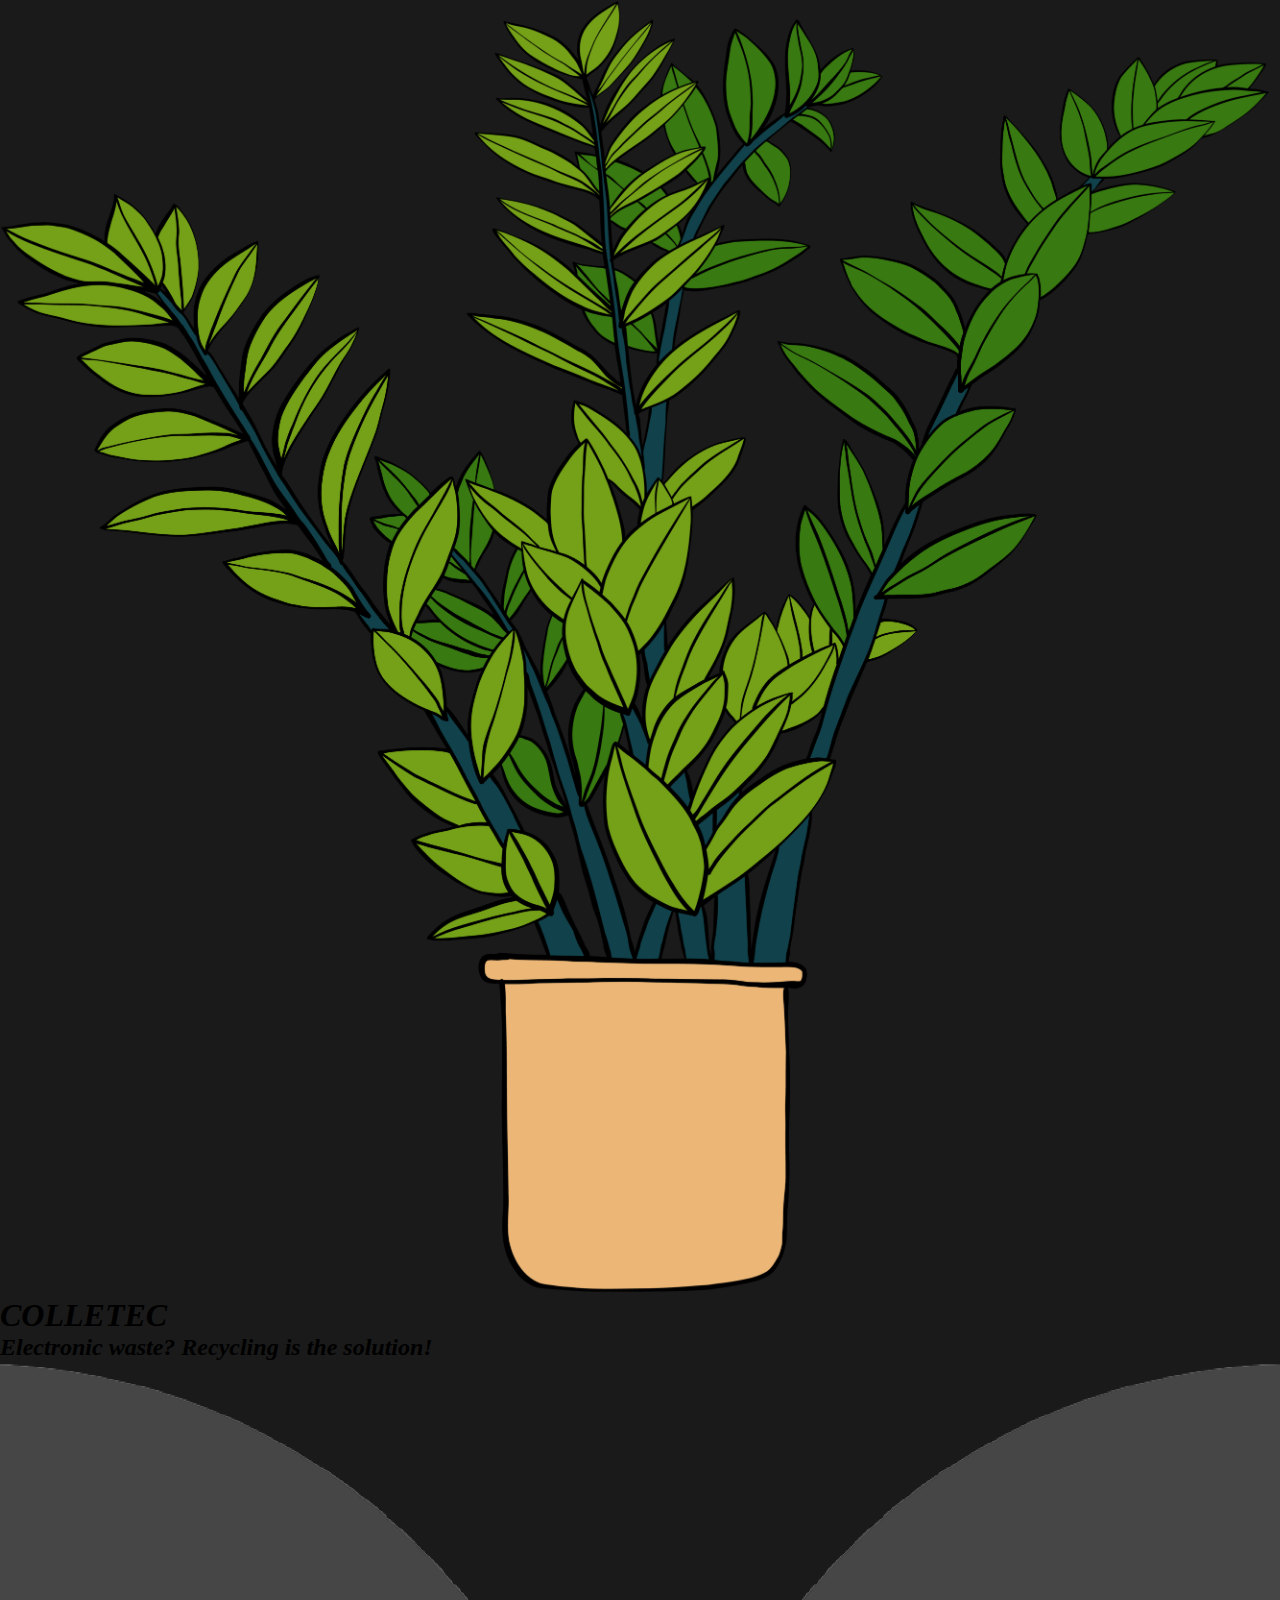
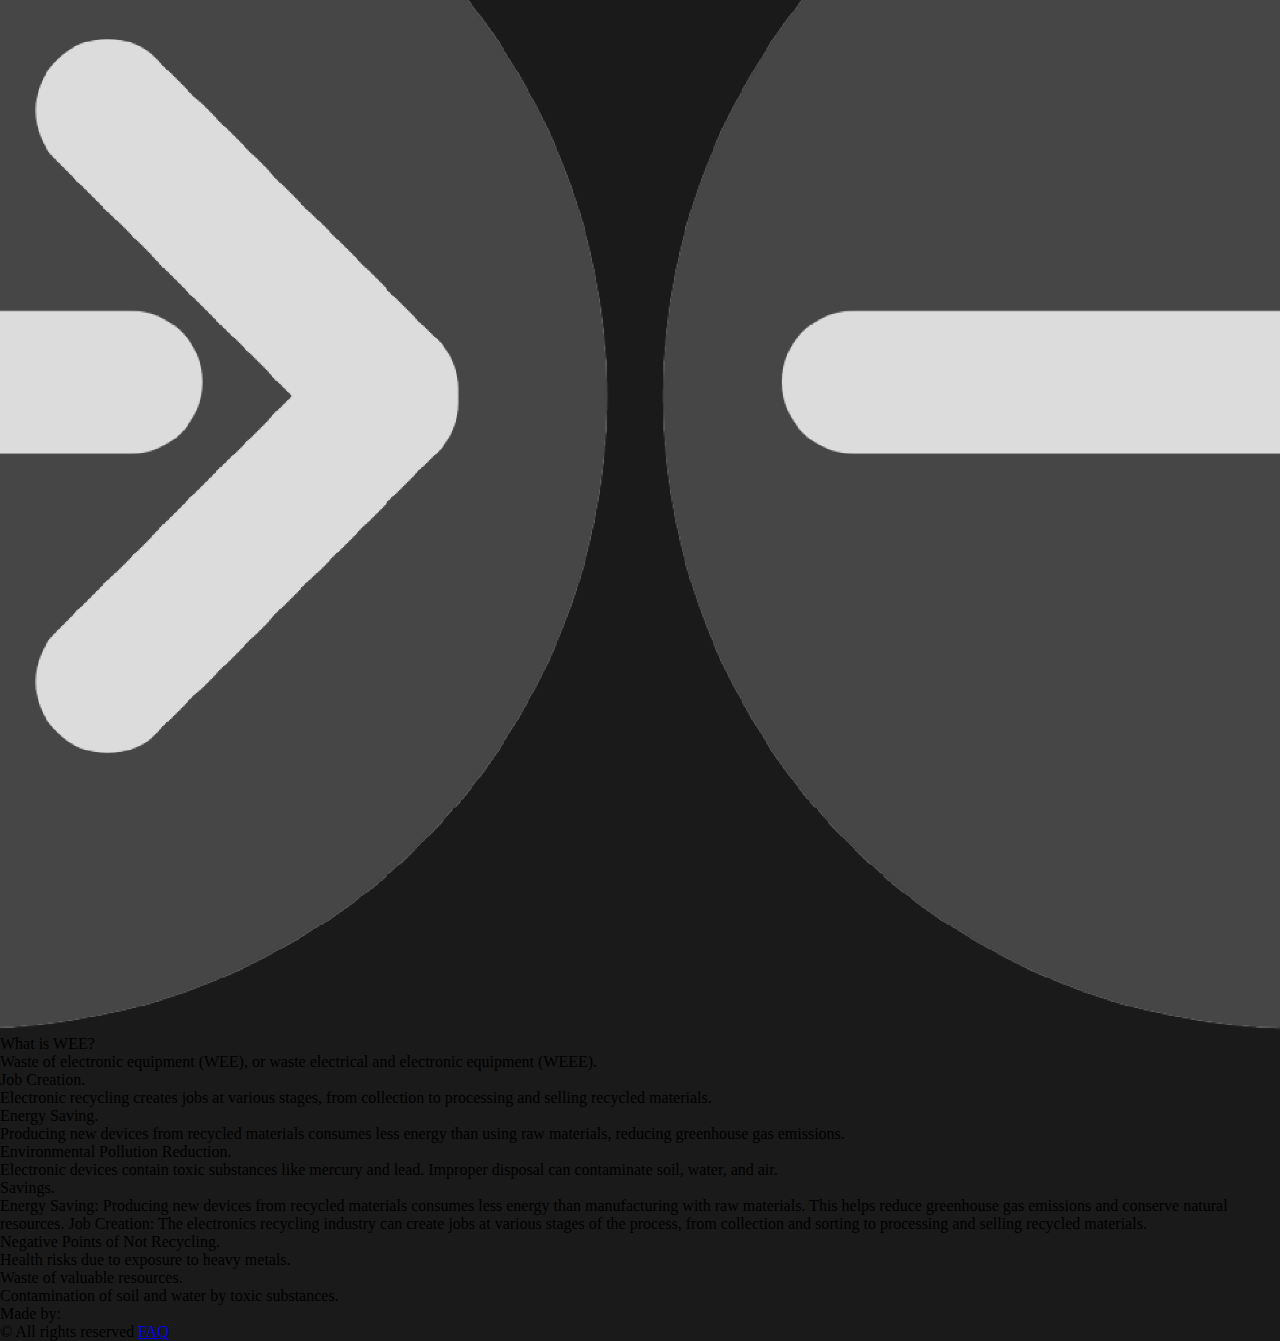
==== index.html @ 887770db "Update to english index.html" ====
<!DOCTYPE html>
<html lang="en">
<head>
    <meta charset="UTF-8">
    <meta name="viewport" content="width=device-width, initial-scale=1.0">
    <title>Electronic Waste Collection</title>

    <link rel="stylesheet" href="style.css">
    <link rel="shortcut icon" href="./images/Nokia.png" type="image/x-icon">

    <script src="javascript.js"></script>

    <link rel="preconnect" href="https://fonts.googleapis.com">
    <link rel="preconnect" href="https://fonts.gstatic.com" crossorigin>
    <link href="https://fonts.googleapis.com/css2?family=Jost:ital,wght@0,100..900;1,100..900&family=Poppins:ital,wght@0,100;0,200;0,300;0,400;0,500;0,600;0,700;0,800;0,900&family=Roboto:ital,wght@0,100;0,300;0,400;0,500;0,700;0,900;1,100;1,300;1,400;1,500;1,700;1,900&display=swap" rel="stylesheet">
</head>
<body class="background">

    <header>
        <img src="./images/vecteezy_simplicity-zanzibar-gem-plant-simplicity-freehand-drawing_11793510.png" alt="">
        <div class="sqrdiv"><div class="square"></div></div>
        <h1><i>COLLETEC</i></h1>
        <h2><i>Electronic waste? Recycling is the solution!</i></h2>
    </header>

    <div id="container">
        <div class="arrows" id="go-back"><img src="./images/Seta.png" alt=""></div>
        
        <div id="image-container">
            <div id="page"></div>
            
            <div class="image-div">
                <img class="images" src="./images/WhatsApp Image 2024-08-13 at 6.10.14 PM (1).jpeg" alt="">
                <div class="info hide-info"><p></p></div>
            </div>
            
            <div class="image-div">
                <img class="images" src="./images/WhatsApp Image 2024-08-13 at 6.10.14 PM (2).jpeg" alt="">
                <div class="info hide-info"><p></p></div>
            </div>
            
            <div class="image-div">
                <img class="images" src="./images/WhatsApp Image 2024-08-13 at 6.10.14 PM (3).jpeg" alt="">
                <div class="info hide-info"><p></p></div>
            </div>
            
            <div class="image-div">
                <img class="images" src="./images/WhatsApp Image 2024-08-13 at 9.44.49 AM.jpeg" alt="">
                <div class="info hide-info"><p></p></div>
            </div>
        </div>

        <div class="arrows" id="go-forward"><img src="./images/Seta.png" alt=""></div>
    </div>

    <div id="text">
        <span class="title">What is WEE?</span>
        <p>Waste of electronic equipment (WEE), or waste electrical and electronic equipment (WEEE).</p>
        <span class="title">Job Creation.</span>
        <p>Electronic recycling creates jobs at various stages, from collection to processing and selling recycled materials.</p>
        <span class="title">Energy Saving.</span>
        <p>Producing new devices from recycled materials consumes less energy than using raw materials, reducing greenhouse gas emissions.</p>
        <span class="title">Environmental Pollution Reduction.</span>
        <p>Electronic devices contain toxic substances like mercury and lead. Improper disposal can contaminate soil, water, and air.</p>
        <span class="title">Savings.</span>
        <p>Energy Saving: Producing new devices from recycled materials consumes less energy than manufacturing with raw materials. This helps reduce greenhouse gas emissions and conserve natural resources. Job Creation: The electronics recycling industry can create jobs at various stages of the process, from collection and sorting to processing and selling recycled materials.</p>

        <span class="title">Negative Points of Not Recycling.</span>
        <ul>
            <li>Health risks due to exposure to heavy metals.</li>
            <li>Waste of valuable resources.</li>
            <li>Contamination of soil and water by toxic substances.</li>
        </ul>
    </div>

    <div id="footer">
        Made by: <br>
        <p id="names"></p>
        <p>© All rights reserved <a href="contacts.html">FAQ</a></p>
    </div>

</body>
</html>
---- style.css ----
@media (min-width: 1280px){
  :root {
    --image-height: 619px;
  }
  
  *{
      max-width: calc(100vw - 10px);
      box-sizing: border-box;
      padding: 0;
      margin: 0;
  }
  
  body{
      background-color: rgb(26, 26, 26);
      transition: 0.2s;
  }
  
  .info p{
      color: white;
      margin: 6px;
  }
  
  .info p a{
    text-decoration: none;
    color: rgb(13, 0, 255);
  }
  
  .info p a:hover{
    color: white;
    transition: 0.3s;
  }
  
  .divimagens{
      width: max-content;
  }
  
  /* Para alterar o tamanho da imagem precisará alterar as 3 widths abaixo e a height do terceiro abaixo */
  
  .imagens{
      height: var(--image-height);
      display: block;
  }
  
  .info{
      width: 1082px; /* Alterado automaticamente no js */
      background-color: rgba(0, 0, 0, 0.292);
      padding: 8px;
      position: relative;
      bottom: 74px;
      backdrop-filter: blur(0px);
      transition: 0.4s;
      height: max-content;
    }
    
    #image-container{
      height: calc(var(--image-height) + 32px);
      overflow: hidden;
    }
    
    .info.hover{
      bottom: 0;
      backdrop-filter: blur(2px);
    }    
    
    #avancar img{
      width: 55px;
    }
    
    #avancar img:hover, #retroceder img:hover{
      filter: brightness(1.3);
      transition: 0.2s;
      width: 55px;
      scale: 1.05;
      cursor: pointer;
      user-select: none;
    }
    
    #retroceder img{
      rotate: 180deg;
      width: 55px;
    }
    
    #avancar, #retroceder{
      width: max-content;
    }
    
    #imgshadow{
      height: 450px;
      width: 800px;
      background-color: white;
    }
    
    .info::after{
      content: '';
      position: absolute;
      bottom: 0;
      left: 0;
      width: 100%;
      height: 65%;
      background: linear-gradient(to top, rgb(0, 0, 0), rgba(0, 0, 0, 0));
      pointer-events: none;
    }
    
    .info::after{
      transition: 335ms;
    }
    
    .info:hover::after{
      transition: 335ms; 
      opacity: 0;
    }
  
    #container{
      display: flex;
      align-items: center;
      justify-content: center;
      gap: 25px; /* Distancia das setas */
      width: 1300px;
      margin: auto;
  }
  
  #pagina{
      position: relative;
      left: 15px;
      top: 47px;
      font-size: 23px;
      background-color: rgba(0, 0, 0, 0.383);
      border-radius: 8px;
      width: max-content;
      height: max-content;
      color: white;
      padding: 3px;
      padding-left: 5px;
  }
  
  .setas.lightmode{
    filter: invert(100);
  }
  
  .fundo.light-mode{
      background-color: white;
  }
  
  .sumir-info{
    margin-top: 80px;
  }
  
  .clear{
    display: none;
  }

}

.clear{
  display: none;
}

.divimagens.clear{
  display: none;
}

@media (max-width: 1279px){

  *{
    padding: 0;
    box-sizing: border-box;
    margin: 0;
  }

  .setas img{
    width: 10dvw;
    max-width: 55px;
  }

  #avancar, #retroceder{
    width: max-content;
    height: max-content;
    position: relative;
    bottom: 30px;
  }

  #retroceder{
    rotate: 180deg;
  }

  #container{
    display: flex;
    justify-content: center;
    align-items: center;
    gap: 4vw;
  }

  #image-container{
    width: max-content;
    height: max-content;
  }

  #divimagens{
    width: max-content;
    height: max-content;
  }

  .imagens{
    width: 65dvw;
  }

  #pagina{
    position: relative;
    left: 15px;
    top: 47px;
    font-size: 16px;
    background-color: rgba(0, 0, 0, 0.383);
    border-radius: 3px;
    width: max-content;
    height: max-content;
    color: white;
  }

  header h1, header h2{
    font-family: "Jost";
    font-size: 10lvw;
  }

  header h1{
    padding-top: 1vh;
  }

  header h2{
    font-size: 3.3lvw;
    font-weight: 400;
    margin-bottom: 0.5lvw;
    line-height: 0.8lvw;
  }

  header{
    background: linear-gradient(to right, #5AC191, #137547);
    border-bottom: 5px #054A29 solid;
    color: white;
    text-align: center;
    overflow: hidden;
    height: 22.4lvw;
    display: flex;
    flex-direction: column;
    justify-content: center;
  }
  
  .square{
    width: 45lvw;
    height: 30lvh;
    min-height: 30lvw;
    min-width: 44lvh;
    background: linear-gradient(#16814F, #104e2e);
    border: 5px #00ff88 solid;
    rotate: 45deg;
    position: absolute;
    left: 68lvw;
    bottom: -14lvh;
  }

  .sqrdiv{
    position: relative;
  }

  #footer{
    border-top: #bb2b2b solid 4px;
    background: linear-gradient(to left, #b54f4f, #7b3e3e);
    width: 100lvw;
    height: 10lvh;
    position: absolute;
    bottom: -1px;
    color: white;
    padding-top: 3px;
    display: flex;
    flex-direction: column;
    align-items: center;
    text-align: center;
    position: fixed;
    text-shadow: 7px 4px 8px rgba(0,0,0,0.6);
  }

  #footer p:nth-child(3){
    margin-top: 8px;
  }

  #footer a{
    color: white;
    text-align: right;
    margin-left: 10px;
  }

  header img{
    position: absolute;
    top: 0.4lvh;
    left: 0lvw;
    width: 21lvw;
    height: 21lvw;
  }

  #text{
    width: 100%;
    padding: 30px;
    font-size: 20px;
  }

  body{
    padding-bottom: 89px;
  }

  .title{
    font-size: 8vw;
  }
  
  #text p{
    margin-top: 10px;
    margin-bottom: 40px;
  }

  #text{
    margin-top: -80px;
  }

  footer{
    padding: 20px;
    padding-top: 0;
    font-size: 23px;
  }

  .telefone{
    font-size: 5.8lvw;
    text-align: left;
    margin-right: 25lvw;
  }

  .telefone a{
    color: green;
    font-family: 'Franklin Gothic Medium', 'Arial Narrow', Arial, sans-serif;
    font-weight: 300;
  }

  #text2 p{
    margin-top: 10px;
    margin-bottom: 40px;
  }

  #text2{
    width: 100%;
    padding: 30px;
    font-size: 5.5vw;
  }

  ul{
    list-style-type: none;
    margin-top: 40px;
  }

  .sumir-info{
    margin-top: 80px;
  }

  #telefones{
    margin-bottom: 40px;
    margin-top: 30px;
    width: 100%;
    display: flex;
    flex-direction: column;
    justify-content: center;
    align-items: end;
  }

}
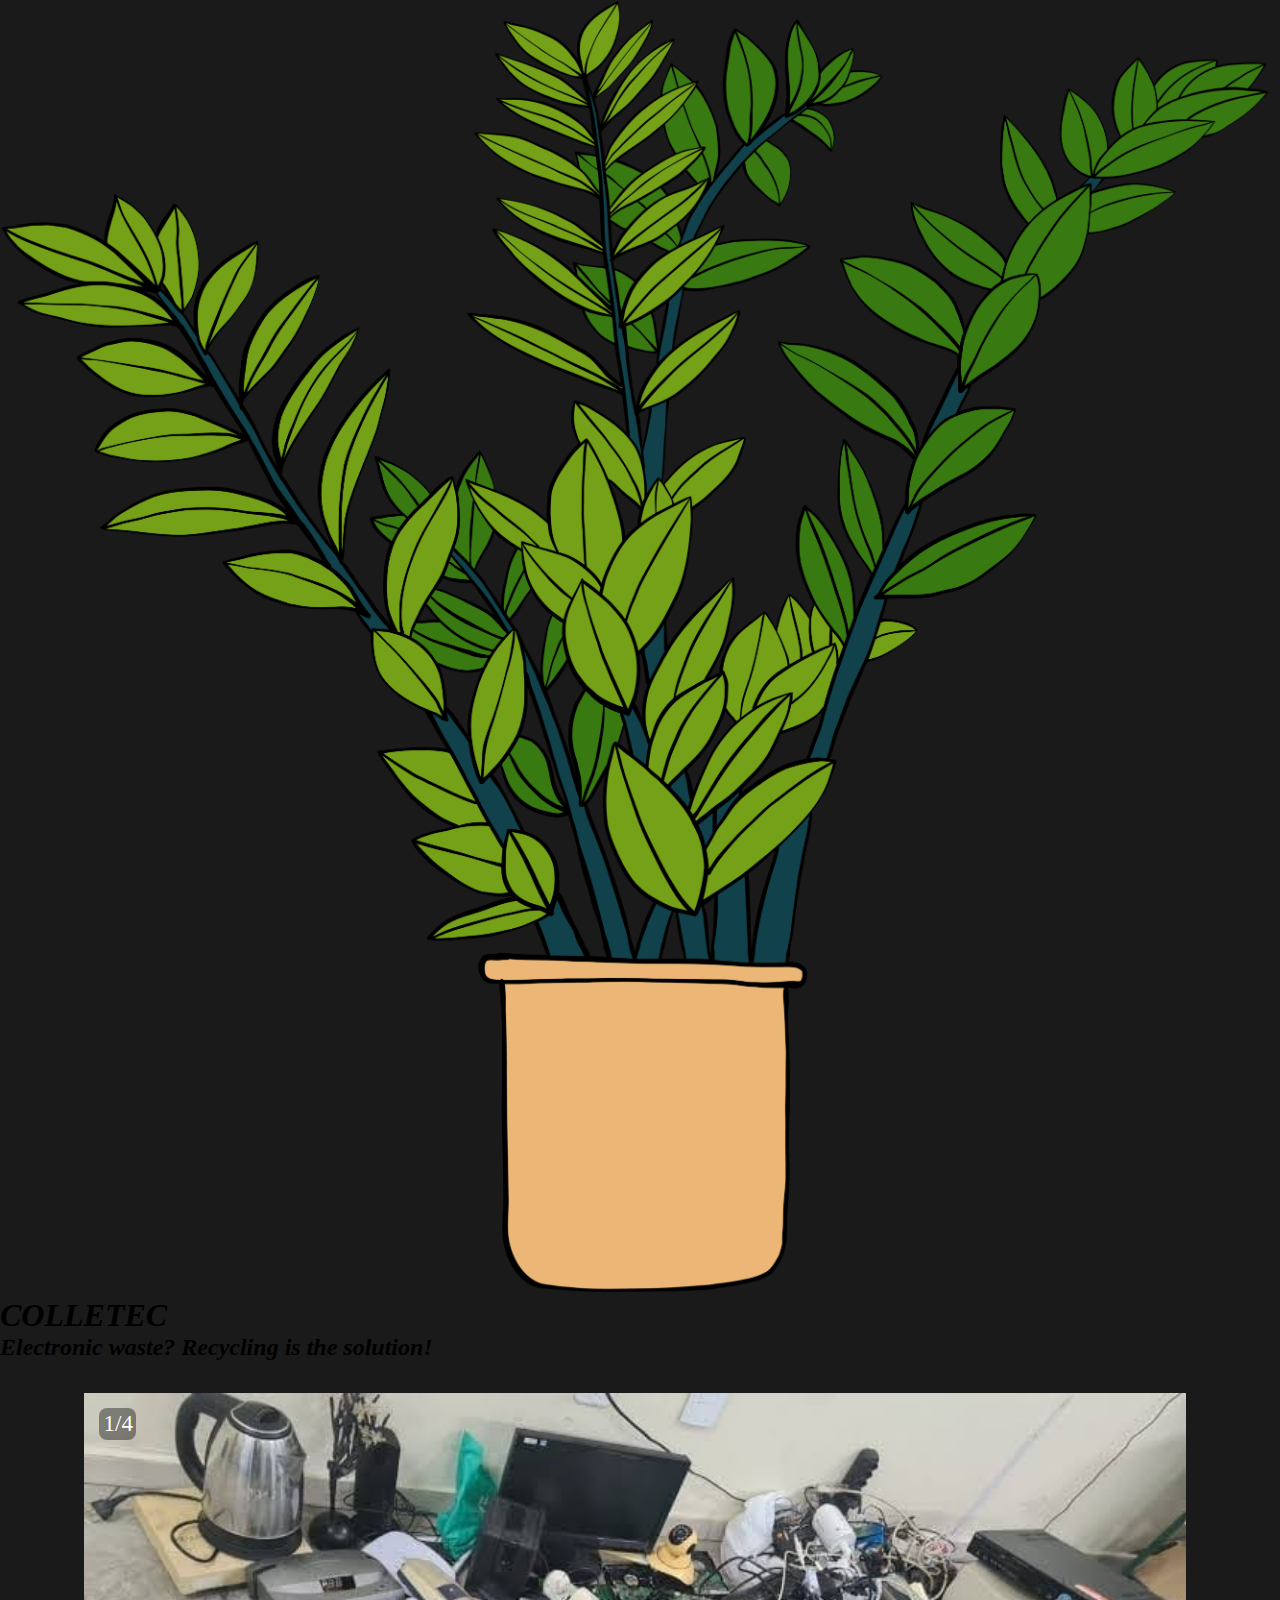
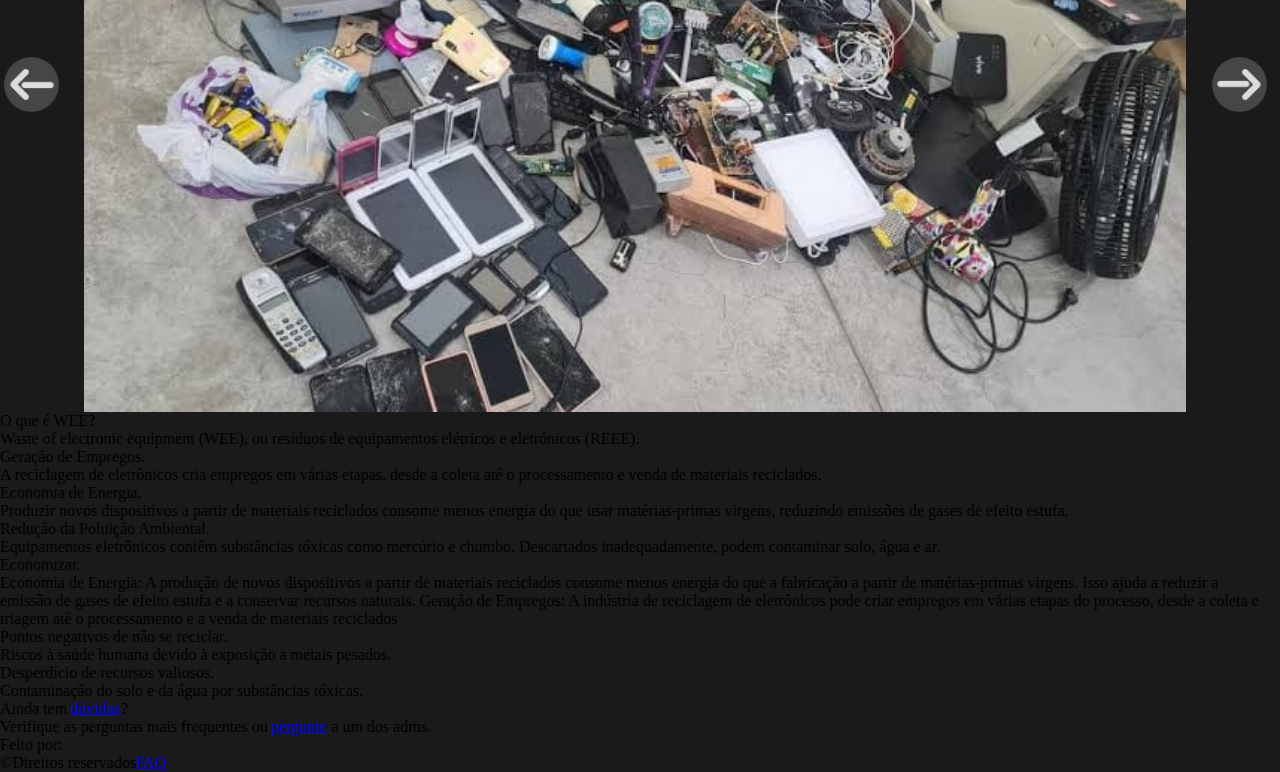
==== commit b74a5c8d: "Update index.html" ====
--- a/index.html
+++ b/index.html
@@ -3,18 +3,21 @@
 <head>
     <meta charset="UTF-8">
     <meta name="viewport" content="width=device-width, initial-scale=1.0">
-    <title>Electronic Waste Collection</title>
+    <title>Electronic waste collection</title>
+</head>
 
     <link rel="stylesheet" href="style.css">
+
     <link rel="shortcut icon" href="./images/Nokia.png" type="image/x-icon">
 
     <script src="javascript.js"></script>
 
     <link rel="preconnect" href="https://fonts.googleapis.com">
     <link rel="preconnect" href="https://fonts.gstatic.com" crossorigin>
-    <link href="https://fonts.googleapis.com/css2?family=Jost:ital,wght@0,100..900;1,100..900&family=Poppins:ital,wght@0,100;0,200;0,300;0,400;0,500;0,600;0,700;0,800;0,900&family=Roboto:ital,wght@0,100;0,300;0,400;0,500;0,700;0,900;1,100;1,300;1,400;1,500;1,700;1,900&display=swap" rel="stylesheet">
-</head>
-<body class="background">
+    <link href="https://fonts.googleapis.com/css2?family=Jost:ital,wght@0,100..900;1,100..900&family=Poppins:ital,wght@0,100;0,200;0,300;0,400;0,500;0,600;0,700;0,800;0,900;1,100;1,200;1,300;1,400;1,500;1,600;1,700;1,800;1,900&family=Roboto:ital,wght@0,100;0,300;0,400;0,500;0,700;0,900;1,100;1,300;1,400;1,500;1,700;1,900&display=swap" rel="stylesheet">
+    
+
+<body class="fundo">
 
     <header>
         <img src="./images/vecteezy_simplicity-zanzibar-gem-plant-simplicity-freehand-drawing_11793510.png" alt="">
@@ -24,59 +27,108 @@
     </header>
 
     <div id="container">
-        <div class="arrows" id="go-back"><img src="./images/Seta.png" alt=""></div>
+        
+        <div class="setas" id="retroceder"><img src="./images/Seta.png" alt=""></div>
         
         <div id="image-container">
-            <div id="page"></div>
             
-            <div class="image-div">
-                <img class="images" src="./images/WhatsApp Image 2024-08-13 at 6.10.14 PM (1).jpeg" alt="">
-                <div class="info hide-info"><p></p></div>
+            <div id="pagina"></div>
+            
+            <div class="divimagens">
+                
+                <img class="imagens" src="./images/WhatsApp Image 2024-08-13 at 6.10.14 PM (1).jpeg" alt="">
+
+                <div class="info sumir-info">
+
+                    <p>
+                        
+                    </p>
+
+                </div>
+
             </div>
             
-            <div class="image-div">
-                <img class="images" src="./images/WhatsApp Image 2024-08-13 at 6.10.14 PM (2).jpeg" alt="">
-                <div class="info hide-info"><p></p></div>
+            <div class="divimagens">
+                
+                <img class="imagens" src="./images/WhatsApp Image 2024-08-13 at 6.10.14 PM (2).jpeg" alt="">
+
+                <div class="info sumir-info">
+
+                    <p>
+                        
+                    </p>
+
+                </div>
+
             </div>
             
-            <div class="image-div">
-                <img class="images" src="./images/WhatsApp Image 2024-08-13 at 6.10.14 PM (3).jpeg" alt="">
-                <div class="info hide-info"><p></p></div>
+            <div class="divimagens">
+                
+                <img class="imagens" src="./images/WhatsApp Image 2024-08-13 at 6.10.14 PM (3).jpeg" alt="">
+
+                <div class="info sumir-info">
+
+                    <p>
+                        
+                    </p>
+
+                </div>
+
             </div>
             
-            <div class="image-div">
-                <img class="images" src="./images/WhatsApp Image 2024-08-13 at 9.44.49 AM.jpeg" alt="">
-                <div class="info hide-info"><p></p></div>
+            <div class="divimagens">
+                
+                <img class="imagens" src="./images/WhatsApp Image 2024-08-13 at 9.44.49 AM.jpeg" alt="">
+
+                <div class="info sumir-info">
+
+                    <p>
+                        
+                    </p>
+
+                </div>
+
             </div>
+            
         </div>
 
-        <div class="arrows" id="go-forward"><img src="./images/Seta.png" alt=""></div>
+        <div class="setas"  id="avancar"><img src="./images/Seta.png" alt=""></div>
     </div>
 
     <div id="text">
-        <span class="title">What is WEE?</span>
-        <p>Waste of electronic equipment (WEE), or waste electrical and electronic equipment (WEEE).</p>
-        <span class="title">Job Creation.</span>
-        <p>Electronic recycling creates jobs at various stages, from collection to processing and selling recycled materials.</p>
-        <span class="title">Energy Saving.</span>
-        <p>Producing new devices from recycled materials consumes less energy than using raw materials, reducing greenhouse gas emissions.</p>
-        <span class="title">Environmental Pollution Reduction.</span>
-        <p>Electronic devices contain toxic substances like mercury and lead. Improper disposal can contaminate soil, water, and air.</p>
-        <span class="title">Savings.</span>
-        <p>Energy Saving: Producing new devices from recycled materials consumes less energy than manufacturing with raw materials. This helps reduce greenhouse gas emissions and conserve natural resources. Job Creation: The electronics recycling industry can create jobs at various stages of the process, from collection and sorting to processing and selling recycled materials.</p>
+        <span class="title">O que é WEE?</span>
+        <p>Waste of electronic equipment (WEE), ou resíduos de equipamentos elétricos e eletrónicos (REEE).</p>
+        <span class="title">Geração de Empregos.</span>
+        <p>A reciclagem de eletrônicos cria empregos em várias etapas, desde a coleta até o processamento e venda de materiais reciclados.</p>
+        <span class="title">Economia de Energia.</span>
+        <p>Produzir novos dispositivos a partir de materiais reciclados consome menos energia do que usar matérias-primas virgens, reduzindo emissões de gases de efeito estufa.</p>
+        <span class="title">Redução da Poluição Ambiental.</span>
+        <p>Equipamentos eletrônicos contêm substâncias tóxicas como mercúrio e chumbo. Descartados inadequadamente, podem contaminar solo, água e ar.</p>
+        <span class="title">Economizar.</span>
+        <p>Economia de Energia: A produção de novos dispositivos a partir de materiais reciclados consome menos energia do que a fabricação a partir de matérias-primas virgens. Isso ajuda a reduzir a emissão de gases de efeito estufa e a conservar recursos naturais. Geração de Empregos: A indústria de reciclagem de eletrônicos pode criar empregos em várias etapas do processo, desde a coleta e triagem até o processamento e a venda de materiais reciclados</p>
 
-        <span class="title">Negative Points of Not Recycling.</span>
+        <span class="title">Pontos negativos de não se reciclar.</span>
         <ul>
-            <li>Health risks due to exposure to heavy metals.</li>
-            <li>Waste of valuable resources.</li>
-            <li>Contamination of soil and water by toxic substances.</li>
+
+            <li>Riscos à saúde humana devido à exposição a metais pesados.</li>
+            <li>Desperdício de recursos valiosos.</li>
+            <li>Contaminação do solo e da água por substâncias tóxicas.</li>
+
         </ul>
+
     </div>
+    
+    <footer>
+
+        <p>Ainda tem <a href="contatos.html">dúvidas</a>?</p>
+        <p>Verifique as perguntas mais frequentes ou <a href="contatos.html">pergunte</a> a um dos adms.</p>
+
+    </footer>
 
     <div id="footer">
-        Made by: <br>
-        <p id="names"></p>
-        <p>© All rights reserved <a href="contacts.html">FAQ</a></p>
+        Feito por: <br>
+        <p id="nomes"></p>
+        <p>©Direitos reservados<a href="contatos.html">FAQ</a></p>
     </div>
 
 </body>
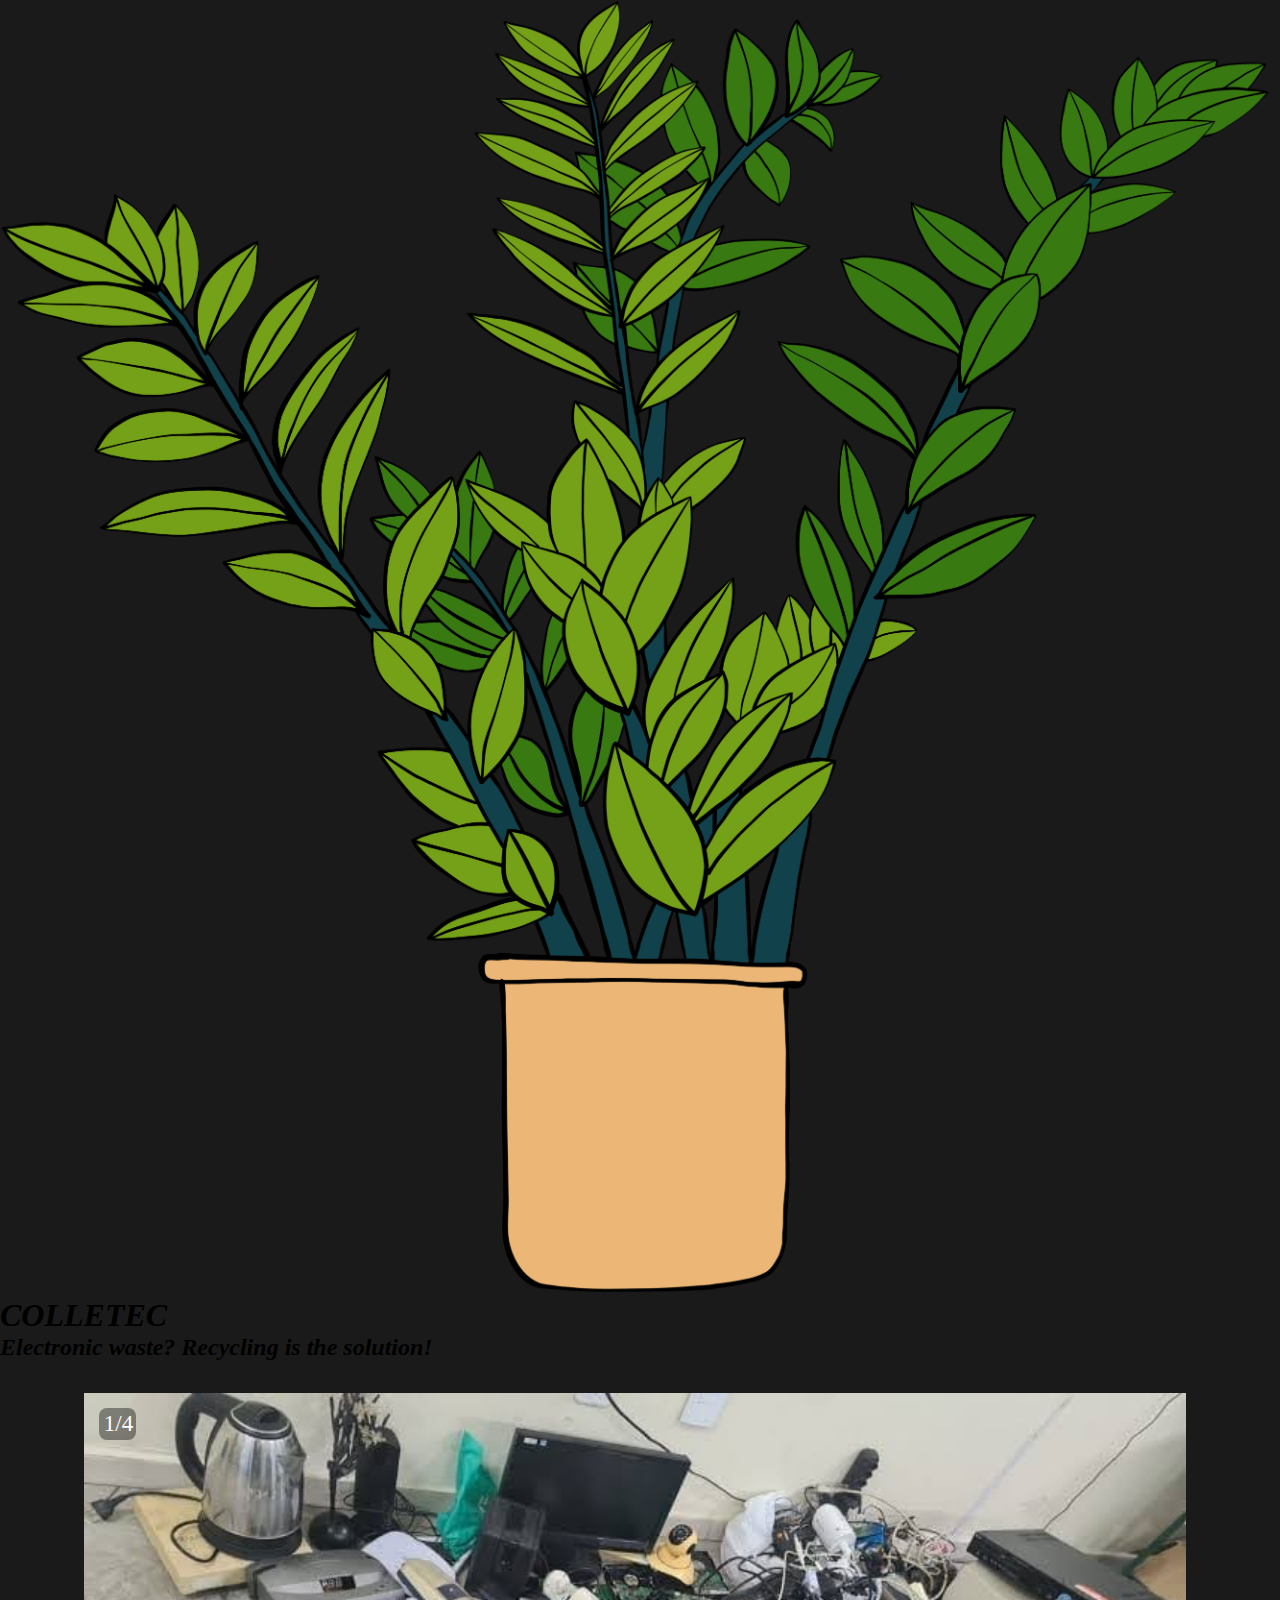
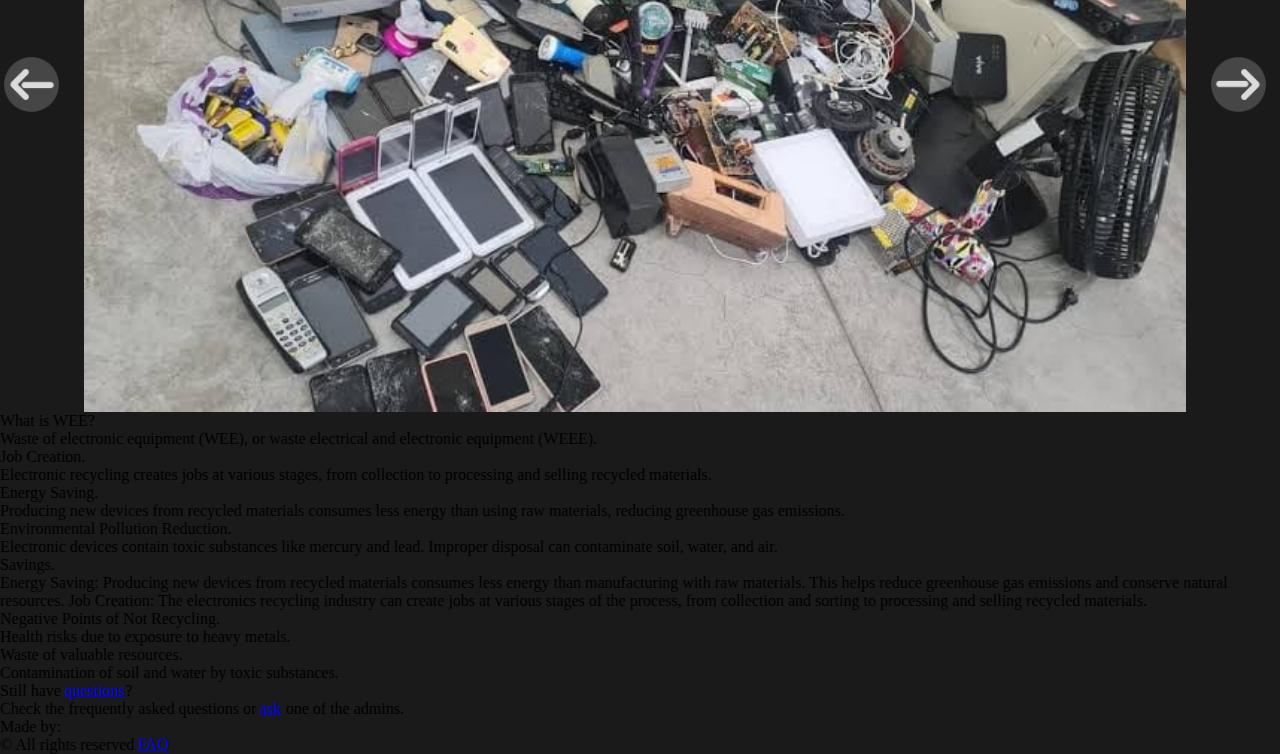
==== commit 98dad231: "Update index.html" ====
--- a/index.html
+++ b/index.html
@@ -3,20 +3,17 @@
 <head>
     <meta charset="UTF-8">
     <meta name="viewport" content="width=device-width, initial-scale=1.0">
-    <title>Electronic waste collection</title>
-</head>
+    <title>Electronic Waste Collection</title>
 
     <link rel="stylesheet" href="style.css">
-
     <link rel="shortcut icon" href="./images/Nokia.png" type="image/x-icon">
 
     <script src="javascript.js"></script>
 
     <link rel="preconnect" href="https://fonts.googleapis.com">
     <link rel="preconnect" href="https://fonts.gstatic.com" crossorigin>
-    <link href="https://fonts.googleapis.com/css2?family=Jost:ital,wght@0,100..900;1,100..900&family=Poppins:ital,wght@0,100;0,200;0,300;0,400;0,500;0,600;0,700;0,800;0,900;1,100;1,200;1,300;1,400;1,500;1,600;1,700;1,800;1,900&family=Roboto:ital,wght@0,100;0,300;0,400;0,500;0,700;0,900;1,100;1,300;1,400;1,500;1,700;1,900&display=swap" rel="stylesheet">
-    
-
+    <link href="https://fonts.googleapis.com/css2?family=Jost:ital,wght@0,100..900;1,100..900&family=Poppins:ital,wght@0,100;0,200;0,300;0,400;0,500;0,600;0,700;0,800;0,900&family=Roboto:ital,wght@0,100;0,300;0,400;0,500;0,700;0,900;1,100;1,300;1,400;1,500;1,700;1,900&display=swap" rel="stylesheet">
+</head>
 <body class="fundo">
 
     <header>
@@ -27,108 +24,64 @@
     </header>
 
     <div id="container">
-        
         <div class="setas" id="retroceder"><img src="./images/Seta.png" alt=""></div>
         
         <div id="image-container">
-            
             <div id="pagina"></div>
             
             <div class="divimagens">
-                
                 <img class="imagens" src="./images/WhatsApp Image 2024-08-13 at 6.10.14 PM (1).jpeg" alt="">
-
-                <div class="info sumir-info">
-
-                    <p>
-                        
-                    </p>
-
-                </div>
-
+                <div class="info sumir-info"><p></p></div>
             </div>
             
             <div class="divimagens">
-                
                 <img class="imagens" src="./images/WhatsApp Image 2024-08-13 at 6.10.14 PM (2).jpeg" alt="">
-
-                <div class="info sumir-info">
-
-                    <p>
-                        
-                    </p>
-
-                </div>
-
+                <div class="info sumir-info"><p></p></div>
             </div>
             
             <div class="divimagens">
-                
                 <img class="imagens" src="./images/WhatsApp Image 2024-08-13 at 6.10.14 PM (3).jpeg" alt="">
-
-                <div class="info sumir-info">
-
-                    <p>
-                        
-                    </p>
-
-                </div>
-
+                <div class="info sumir-info"><p></p></div>
             </div>
             
             <div class="divimagens">
-                
                 <img class="imagens" src="./images/WhatsApp Image 2024-08-13 at 9.44.49 AM.jpeg" alt="">
-
-                <div class="info sumir-info">
-
-                    <p>
-                        
-                    </p>
-
-                </div>
-
+                <div class="info sumir-info"><p></p></div>
             </div>
-            
         </div>
 
-        <div class="setas"  id="avancar"><img src="./images/Seta.png" alt=""></div>
+        <div class="setas" id="avancar"><img src="./images/Seta.png" alt=""></div>
     </div>
 
     <div id="text">
-        <span class="title">O que é WEE?</span>
-        <p>Waste of electronic equipment (WEE), ou resíduos de equipamentos elétricos e eletrónicos (REEE).</p>
-        <span class="title">Geração de Empregos.</span>
-        <p>A reciclagem de eletrônicos cria empregos em várias etapas, desde a coleta até o processamento e venda de materiais reciclados.</p>
-        <span class="title">Economia de Energia.</span>
-        <p>Produzir novos dispositivos a partir de materiais reciclados consome menos energia do que usar matérias-primas virgens, reduzindo emissões de gases de efeito estufa.</p>
-        <span class="title">Redução da Poluição Ambiental.</span>
-        <p>Equipamentos eletrônicos contêm substâncias tóxicas como mercúrio e chumbo. Descartados inadequadamente, podem contaminar solo, água e ar.</p>
-        <span class="title">Economizar.</span>
-        <p>Economia de Energia: A produção de novos dispositivos a partir de materiais reciclados consome menos energia do que a fabricação a partir de matérias-primas virgens. Isso ajuda a reduzir a emissão de gases de efeito estufa e a conservar recursos naturais. Geração de Empregos: A indústria de reciclagem de eletrônicos pode criar empregos em várias etapas do processo, desde a coleta e triagem até o processamento e a venda de materiais reciclados</p>
+        <span class="title">What is WEE?</span>
+        <p>Waste of electronic equipment (WEE), or waste electrical and electronic equipment (WEEE).</p>
+        <span class="title">Job Creation.</span>
+        <p>Electronic recycling creates jobs at various stages, from collection to processing and selling recycled materials.</p>
+        <span class="title">Energy Saving.</span>
+        <p>Producing new devices from recycled materials consumes less energy than using raw materials, reducing greenhouse gas emissions.</p>
+        <span class="title">Environmental Pollution Reduction.</span>
+        <p>Electronic devices contain toxic substances like mercury and lead. Improper disposal can contaminate soil, water, and air.</p>
+        <span class="title">Savings.</span>
+        <p>Energy Saving: Producing new devices from recycled materials consumes less energy than manufacturing with raw materials. This helps reduce greenhouse gas emissions and conserve natural resources. Job Creation: The electronics recycling industry can create jobs at various stages of the process, from collection and sorting to processing and selling recycled materials.</p>
 
-        <span class="title">Pontos negativos de não se reciclar.</span>
+        <span class="title">Negative Points of Not Recycling.</span>
         <ul>
-
-            <li>Riscos à saúde humana devido à exposição a metais pesados.</li>
-            <li>Desperdício de recursos valiosos.</li>
-            <li>Contaminação do solo e da água por substâncias tóxicas.</li>
-
+            <li>Health risks due to exposure to heavy metals.</li>
+            <li>Waste of valuable resources.</li>
+            <li>Contamination of soil and water by toxic substances.</li>
         </ul>
-
     </div>
     
     <footer>
-
-        <p>Ainda tem <a href="contatos.html">dúvidas</a>?</p>
-        <p>Verifique as perguntas mais frequentes ou <a href="contatos.html">pergunte</a> a um dos adms.</p>
-
+        <p>Still have <a href="contatos.html">questions</a>?</p>
+        <p>Check the frequently asked questions or <a href="contatos.html">ask</a> one of the admins.</p>
     </footer>
 
     <div id="footer">
-        Feito por: <br>
+        Made by: <br>
         <p id="nomes"></p>
-        <p>©Direitos reservados<a href="contatos.html">FAQ</a></p>
+        <p>© All rights reserved <a href="contatos.html">FAQ</a></p>
     </div>
 
 </body>
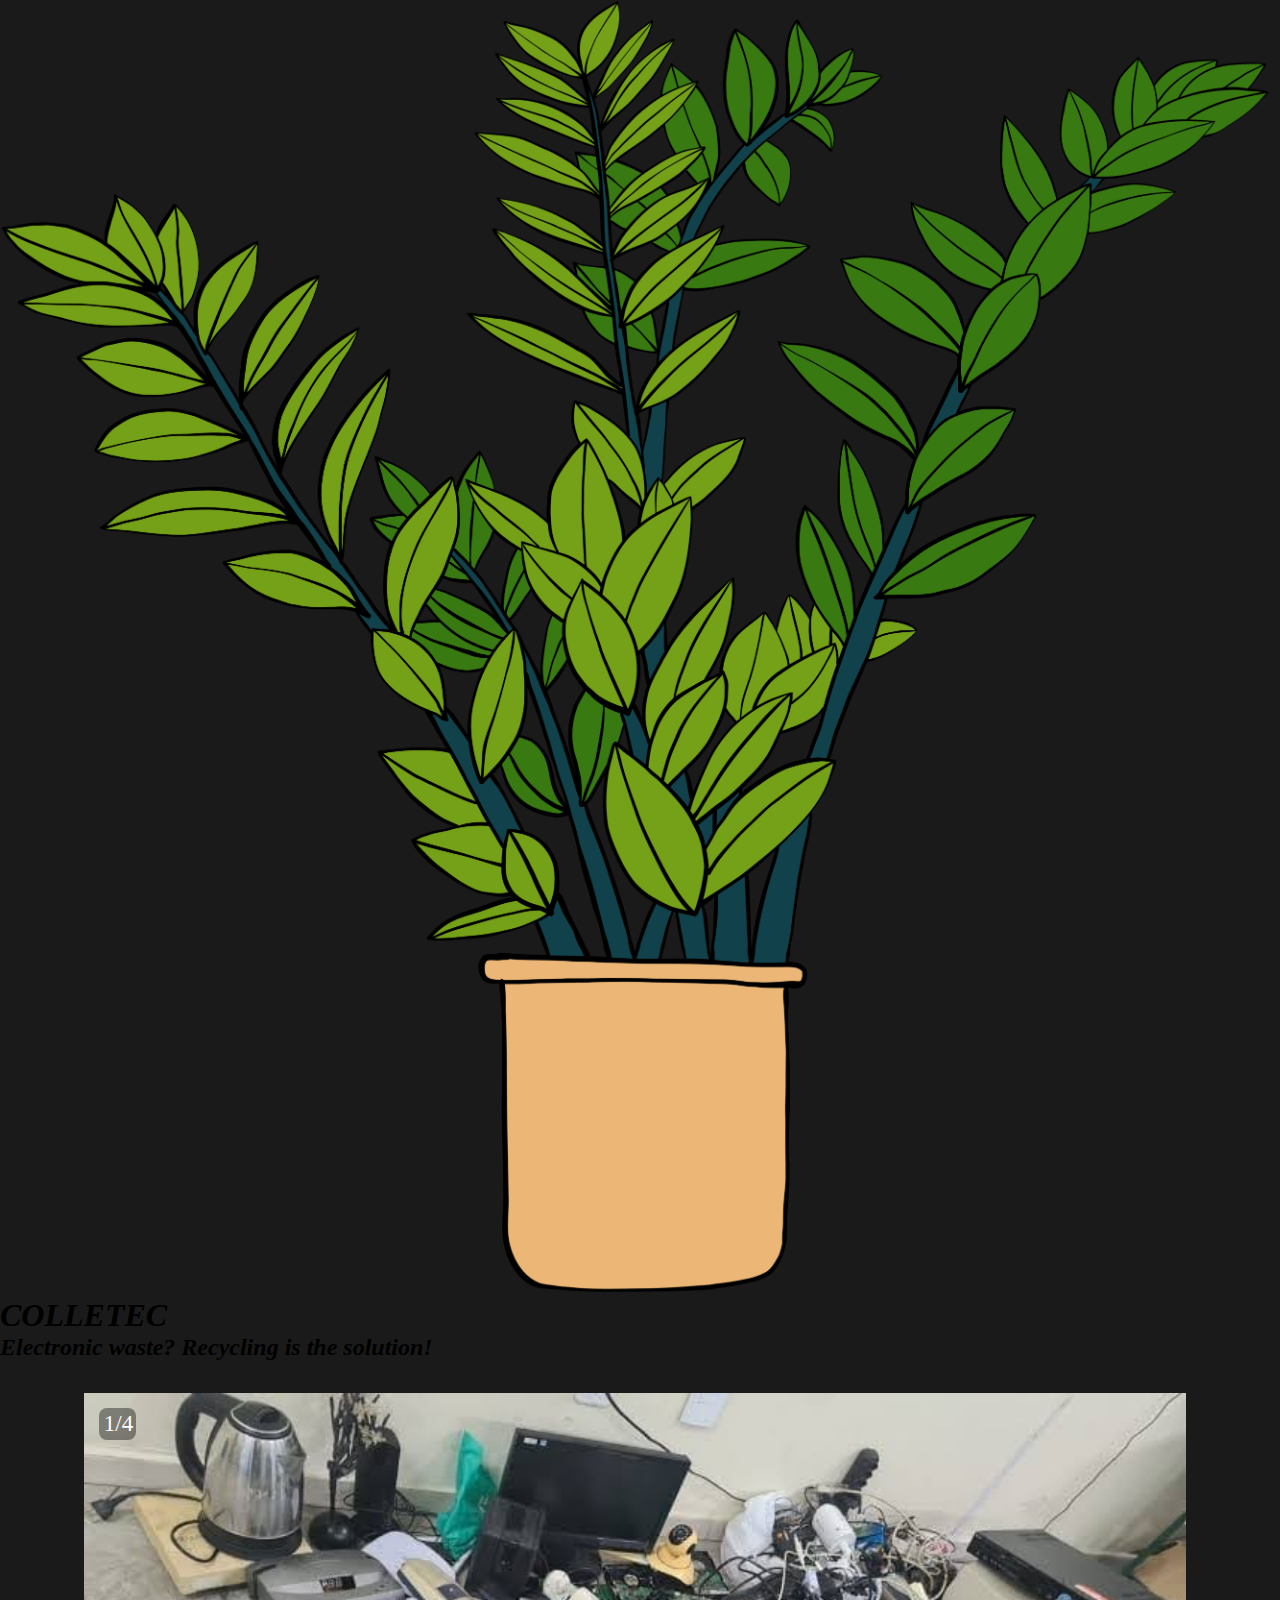
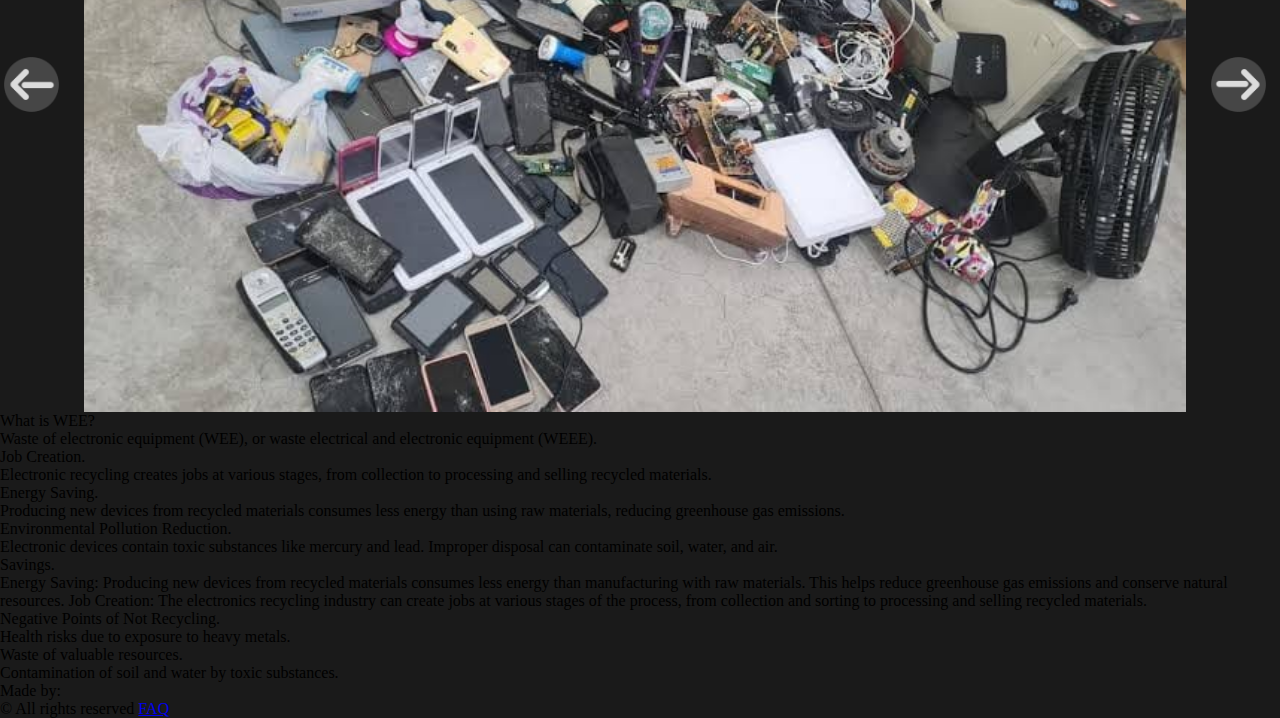
==== commit 54276fb1: "Update index.html" ====
--- a/index.html
+++ b/index.html
@@ -72,11 +72,6 @@
             <li>Contamination of soil and water by toxic substances.</li>
         </ul>
     </div>
-    
-    <footer>
-        <p>Still have <a href="contatos.html">questions</a>?</p>
-        <p>Check the frequently asked questions or <a href="contatos.html">ask</a> one of the admins.</p>
-    </footer>
 
     <div id="footer">
         Made by: <br>
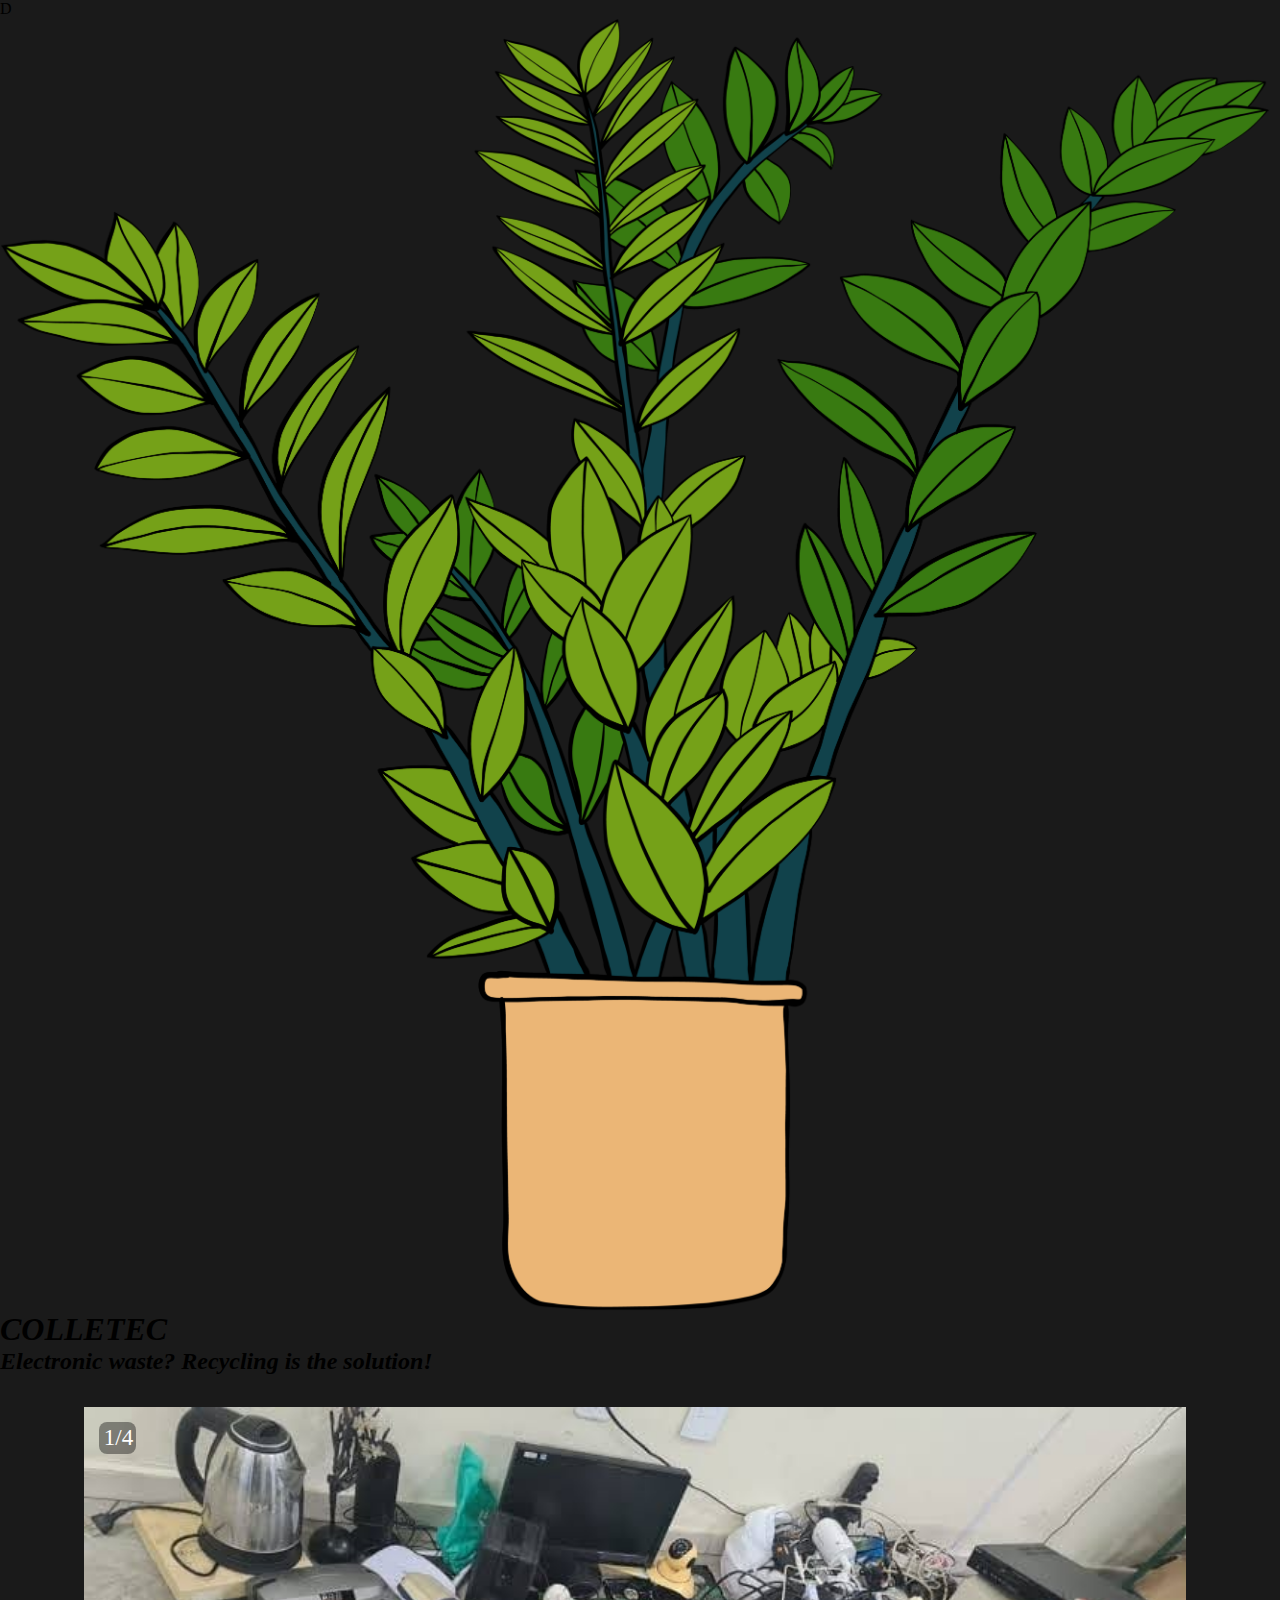
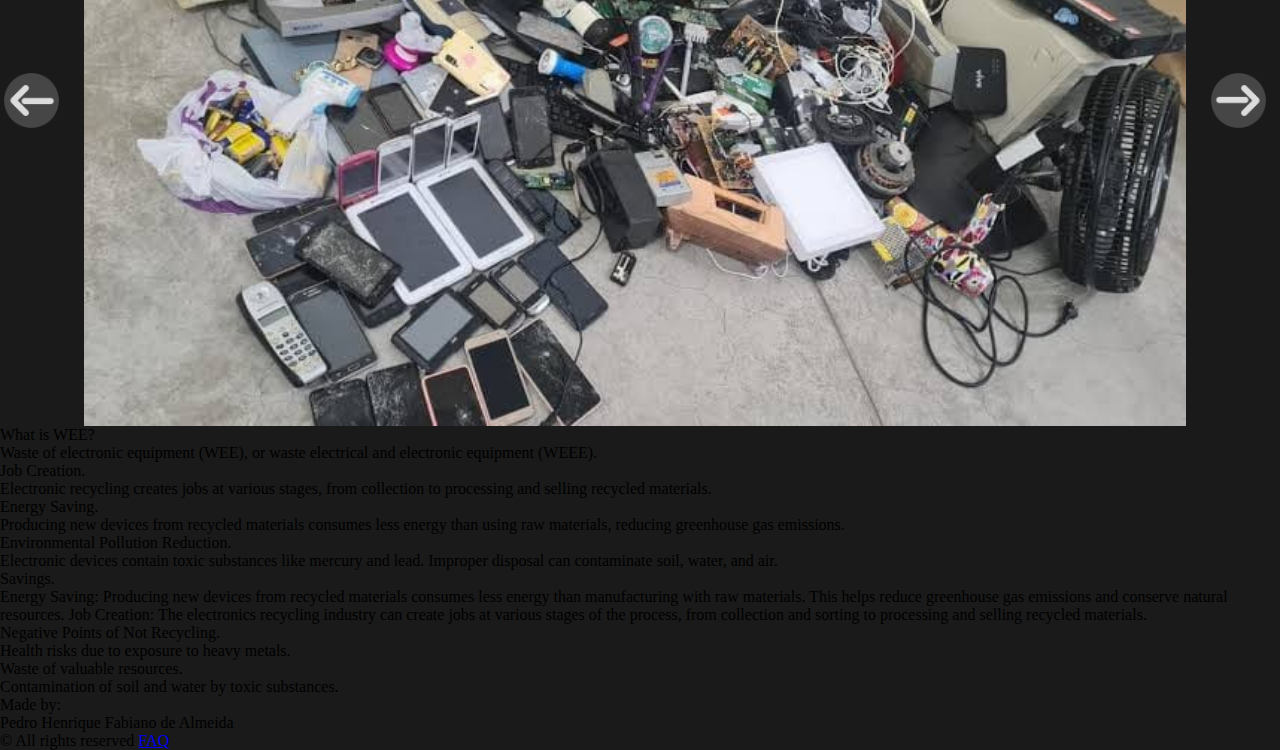
==== commit 00d8f741: "Update index.html" ====
--- a/index.html
+++ b/index.html
@@ -1,4 +1,4 @@
-<!DOCTYPE html>
+D<!DOCTYPE html>
 <html lang="en">
 <head>
     <meta charset="UTF-8">
@@ -75,7 +75,7 @@
 
     <div id="footer">
         Made by: <br>
-        <p id="nomes"></p>
+        <p id="nomes">Pedro Henrique Fabiano de Almeida</p>
         <p>© All rights reserved <a href="contatos.html">FAQ</a></p>
     </div>
 
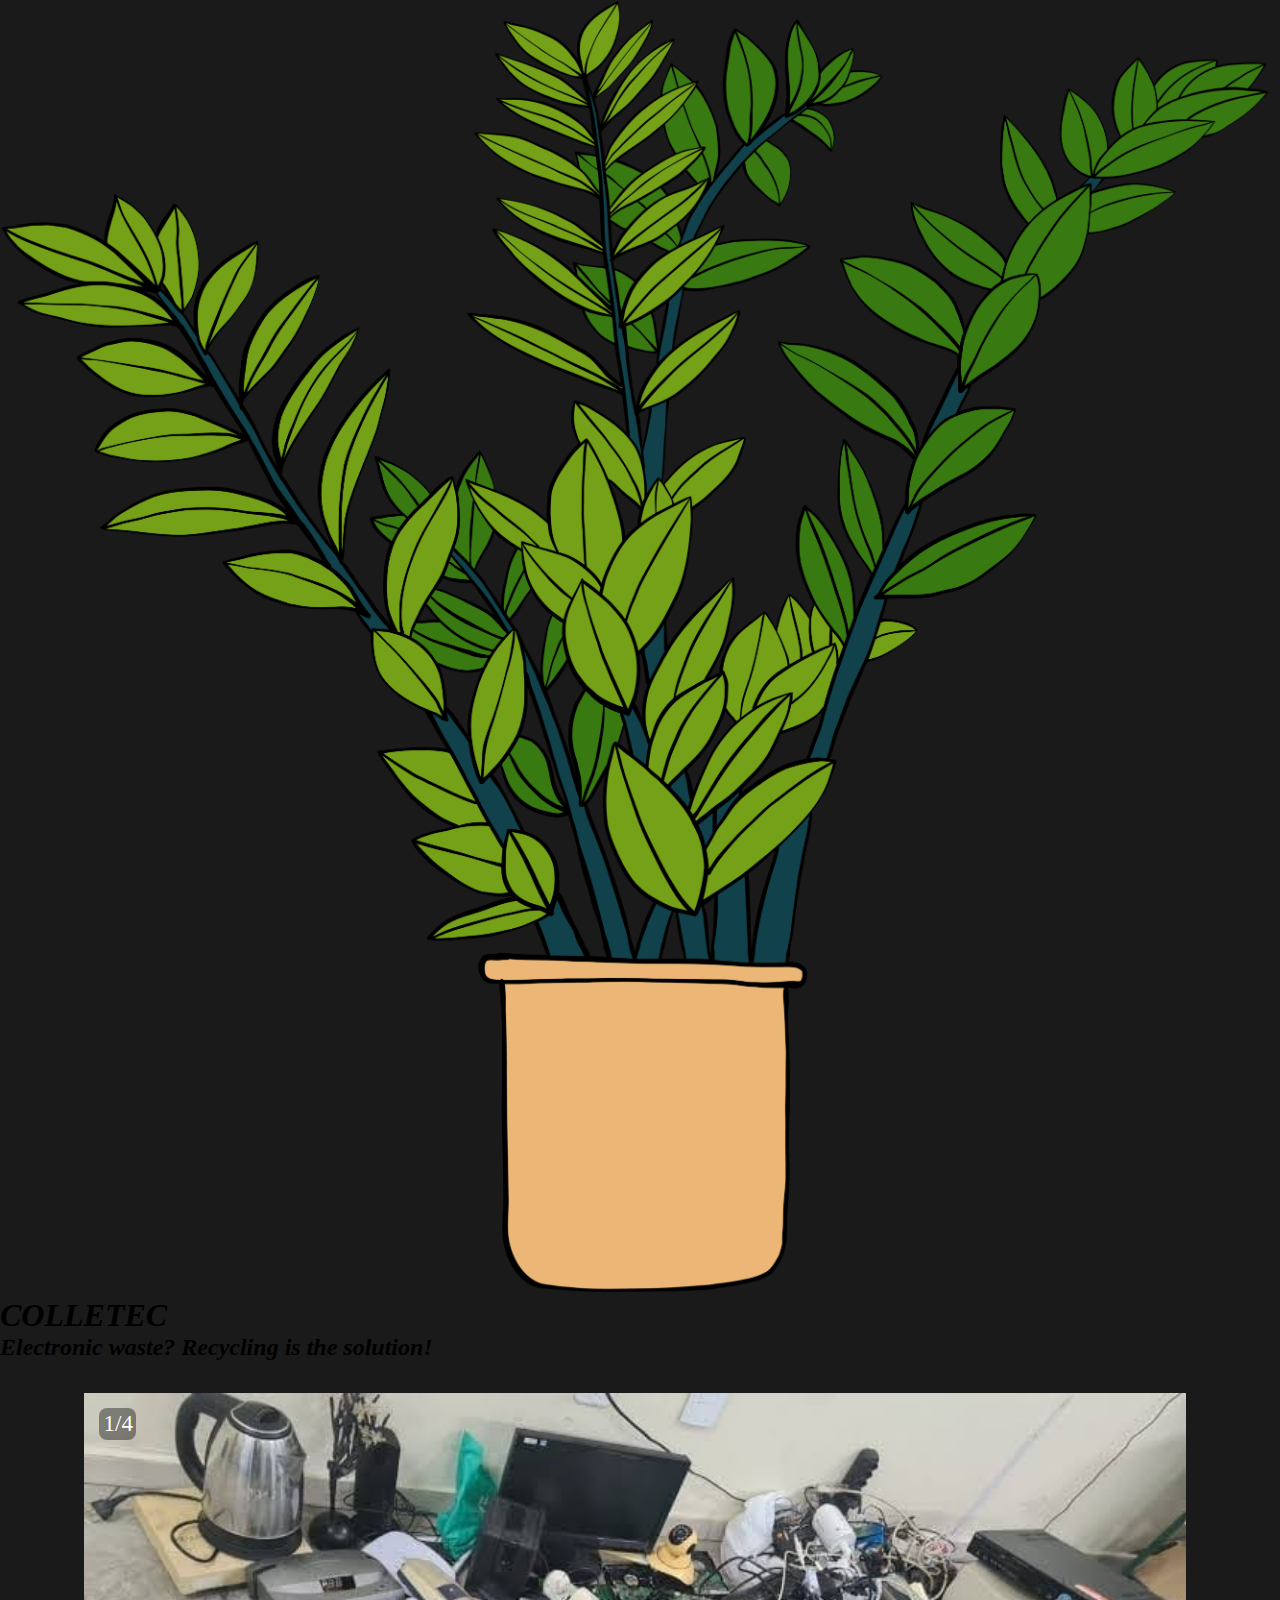
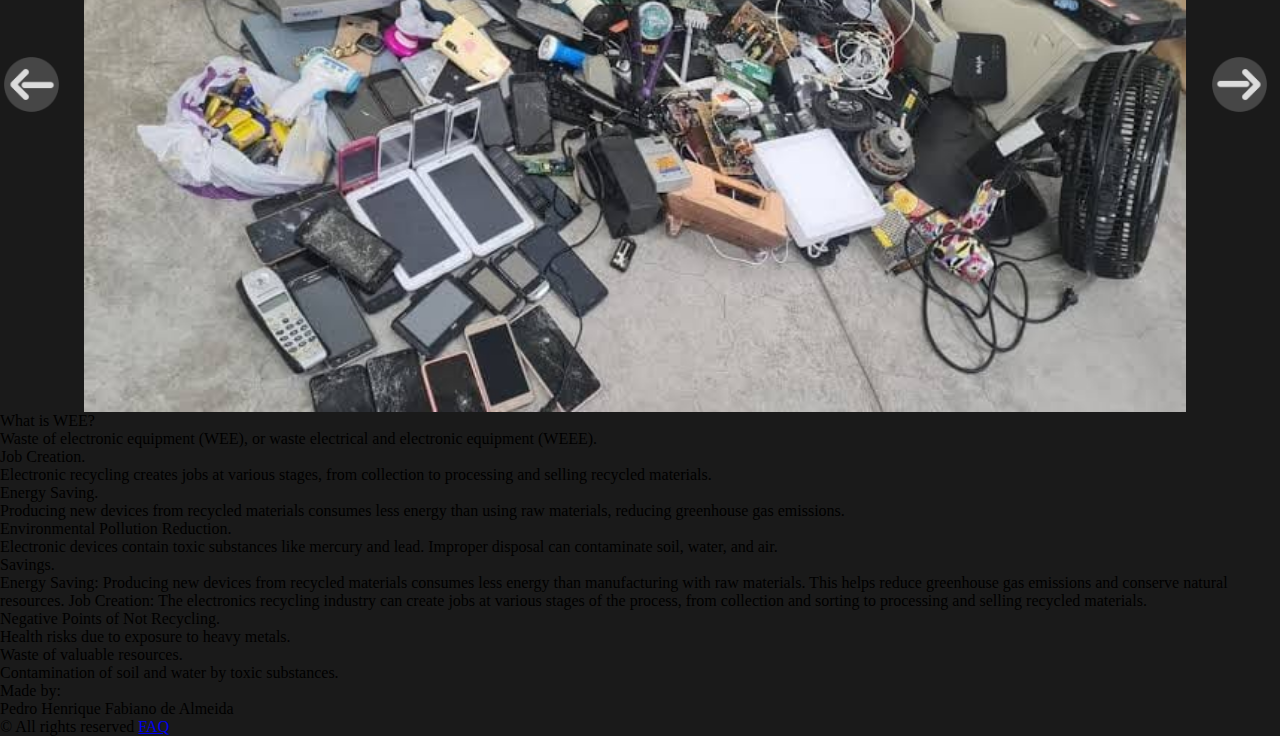
==== commit fc05222c: "Update index.html" ====
--- a/index.html
+++ b/index.html
@@ -1,4 +1,4 @@
-D<!DOCTYPE html>
+<!DOCTYPE html>
 <html lang="en">
 <head>
     <meta charset="UTF-8">
